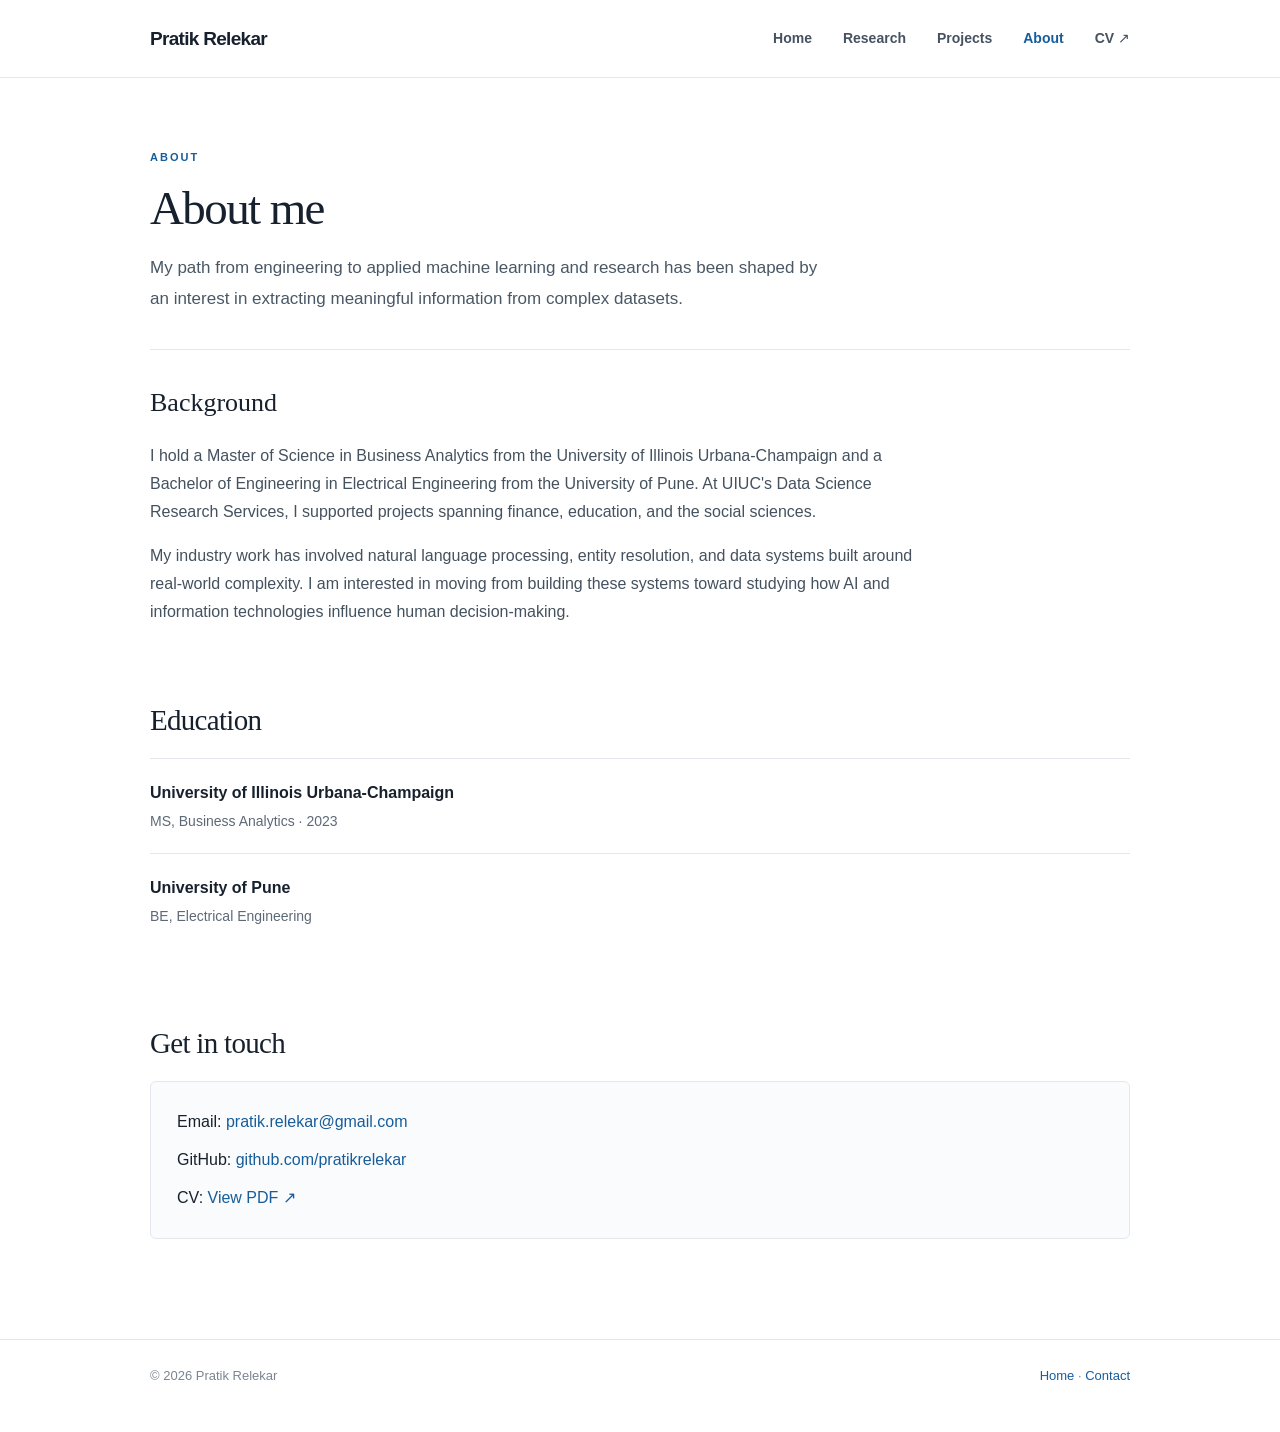
==== about.html @ c0a679e5 "Add files via upload" ====
<!doctype html><html lang="en"><head><meta charset="utf-8"><meta name="viewport" content="width=device-width,initial-scale=1"><meta name="description" content="Background and contact details of Pratik Relekar."><title>About | Pratik Relekar</title><link rel="stylesheet" href="style.css"></head><body><header><div class="shell nav"><a class="brand" href="index.html">Pratik Relekar</a><button class="menu" data-toggle aria-expanded="false" aria-label="Toggle navigation">Menu ☰</button><nav class="links" data-links aria-label="Main navigation"><a href="index.html">Home</a><a href="research.html">Research</a><a href="projects.html">Projects</a><a class="active" href="about.html">About</a><a href="assets/Pratik_Relekar_CV.pdf" target="_blank" rel="noopener">CV ↗</a></nav></div></header><main class="shell main"><p class="eyebrow">About</p><h1 class="page-title">About me</h1><p class="lead">My path from engineering to applied machine learning and research has been shaped by an interest in extracting meaningful information from complex datasets.</p><div class="paper"><h2>Background</h2><p>I hold a Master of Science in Business Analytics from the University of Illinois Urbana-Champaign and a Bachelor of Engineering in Electrical Engineering from the University of Pune. At UIUC's Data Science Research Services, I supported projects spanning finance, education, and the social sciences.</p><p>My industry work has involved natural language processing, entity resolution, and data systems built around real-world complexity. I am interested in moving from building these systems toward studying how AI and information technologies influence human decision-making.</p></div><section class="section"><h2 class="section-heading">Education</h2><div class="entry"><h3>University of Illinois Urbana-Champaign</h3><p>MS, Business Analytics · 2023</p></div><div class="entry"><h3>University of Pune</h3><p>BE, Electrical Engineering</p></div></section><section class="section"><h2 class="section-heading">Get in touch</h2><div class="contact"><p>Email: <a href="mailto:pratik.relekar@gmail.com">pratik.relekar@gmail.com</a></p><p>GitHub: <a href="https://github.com/pratikrelekar" target="_blank" rel="noopener noreferrer">github.com/pratikrelekar</a></p><p>CV: <a href="assets/Pratik_Relekar_CV.pdf" target="_blank" rel="noopener">View PDF ↗</a></p></div></section></main><footer class="foot"><div class="shell"><span>© <span data-year>2026</span> Pratik Relekar</span><span><a href="index.html">Home</a> · <a href="mailto:pratik.relekar@gmail.com">Contact</a></span></div></footer><script src="app.js" defer></script></body></html>
---- style.css ----
:root{--ink:#17212e;--muted:#66717d;--line:#e4e8ed;--blue:#175d9a;--light:#f7f9fb;--max:1040px}*{box-sizing:border-box}html{scroll-behavior:smooth}body{margin:0;background:#fff;color:var(--ink);font:16px/1.75 -apple-system,BlinkMacSystemFont,'Segoe UI',Arial,sans-serif;-webkit-font-smoothing:antialiased}a{color:var(--blue);text-decoration:none}a:hover{text-decoration:underline}button{font:inherit}header{border-bottom:1px solid var(--line);background:rgba(255,255,255,.96);position:sticky;top:0;z-index:20}.shell{max-width:var(--max);margin:0 auto;padding:0 30px}.nav{min-height:77px;display:flex;align-items:center;justify-content:space-between;gap:20px}.brand{font-size:19px;font-weight:750;letter-spacing:-.7px;color:var(--ink)}.links{display:flex;gap:31px;align-items:center}.links a{font-size:14px;color:#465261;font-weight:550}.links a.active{color:var(--blue)}.menu{display:none;background:transparent;border:1px solid var(--line);border-radius:6px;padding:6px 10px}.main{padding-top:70px;padding-bottom:100px}.intro{display:grid;grid-template-columns:minmax(0,1fr) 215px;gap:65px;align-items:start}.eyebrow{text-transform:uppercase;font-size:11px;letter-spacing:2px;font-weight:800;color:var(--blue);margin:0 0 14px}.intro h1,.page-title{font-family:Georgia,'Times New Roman',serif;font-size:clamp(36px,4.6vw,55px);font-weight:500;letter-spacing:-1.6px;line-height:1.17;margin:0 0 17px}.subtitle{font-size:18px;color:#475462;margin:0 0 20px}.intro p,.lead{max-width:680px}.intro p{margin:0 0 17px}.portrait{aspect-ratio:4/5;border-radius:5px;border:1px solid #e1e6eb;background:linear-gradient(145deg,#f2f5f8,#e5edf3);display:flex;flex-direction:column;align-items:center;justify-content:center;gap:10px;color:#647483}.portrait svg{width:46px;height:46px;opacity:.55}.portrait small{font-size:12px}.socials{display:flex;flex-wrap:wrap;gap:12px 22px;margin-top:20px;font-size:14px;font-weight:600}.socials a{display:inline-flex;align-items:center;gap:5px}.section{margin-top:77px}.section-heading{font-family:Georgia,'Times New Roman',serif;font-size:29px;font-weight:500;letter-spacing:-.7px;line-height:1.2;margin:0 0 20px}.section-desc{margin:0 0 28px;color:var(--muted)}.interests{display:flex;flex-wrap:wrap;gap:10px}.pill{border:1px solid #dee5ec;border-radius:100px;padding:7px 14px;color:#435365;font-size:13px;background:#fff}.feature{display:grid;grid-template-columns:1fr;gap:14px;border-top:1px solid var(--line);padding:25px 0}.feature:last-child{border-bottom:1px solid var(--line)}.meta{font-size:12px;font-weight:750;letter-spacing:1.1px;text-transform:uppercase;color:#788492}.feature h3{font-family:Georgia,'Times New Roman',serif;font-size:23px;font-weight:500;line-height:1.35;margin:6px 0}.feature p{margin:5px 0 9px;max-width:770px;color:#455160}.textlink{font-size:14px;font-weight:700}.two-col{display:grid;grid-template-columns:1fr 1fr;gap:50px}.entry{border-top:1px solid var(--line);padding:20px 0}.entry h3{font-size:16px;margin:0 0 2px}.entry p{margin:0;color:#5d6976;font-size:14px}.foot{border-top:1px solid var(--line);padding:25px 0 45px;color:#7b8591;font-size:13px}.foot .shell{display:flex;justify-content:space-between;gap:15px}.back{font-size:14px;display:inline-block;margin-bottom:21px}.page-title{font-size:clamp(34px,4.2vw,47px)}.lead{font-size:17px;color:#4a5866;line-height:1.8;margin:0 0 24px}.paper{border-top:1px solid var(--line);margin-top:35px;padding-top:30px}.paper h2{font-family:Georgia,'Times New Roman',serif;font-size:26px;font-weight:500;margin:0 0 14px}.paper p{color:#44515e;max-width:790px}.details{display:flex;flex-wrap:wrap;gap:12px 25px;font-size:13px;color:#667382}.callout{border-left:3px solid #b6cce1;background:#f8fafc;padding:19px 23px;margin:25px 0;color:#475463}.compact-list{padding-left:21px;color:#455260}.compact-list li{margin-bottom:11px}.small-note{font-size:13px;color:#74818e}.contact{padding:26px;border:1px solid var(--line);border-radius:6px;background:#fafbfd}.contact p{margin:0 0 10px}.contact p:last-child{margin-bottom:0}@media(max-width:700px){.shell{padding:0 22px}.main{padding-top:45px;padding-bottom:65px}.nav{min-height:68px}.menu{display:block}.links{display:none;position:absolute;left:0;right:0;top:67px;background:#fff;padding:18px 22px;border-bottom:1px solid var(--line);flex-direction:column;align-items:flex-start;gap:14px}.links.show{display:flex}.intro{grid-template-columns:1fr;gap:25px}.portrait{width:165px;max-width:100%;grid-row:1;aspect-ratio:4/4}.section{margin-top:55px}.two-col{grid-template-columns:1fr;gap:25px}.foot .shell{flex-direction:column}.intro h1{font-size:42px}}
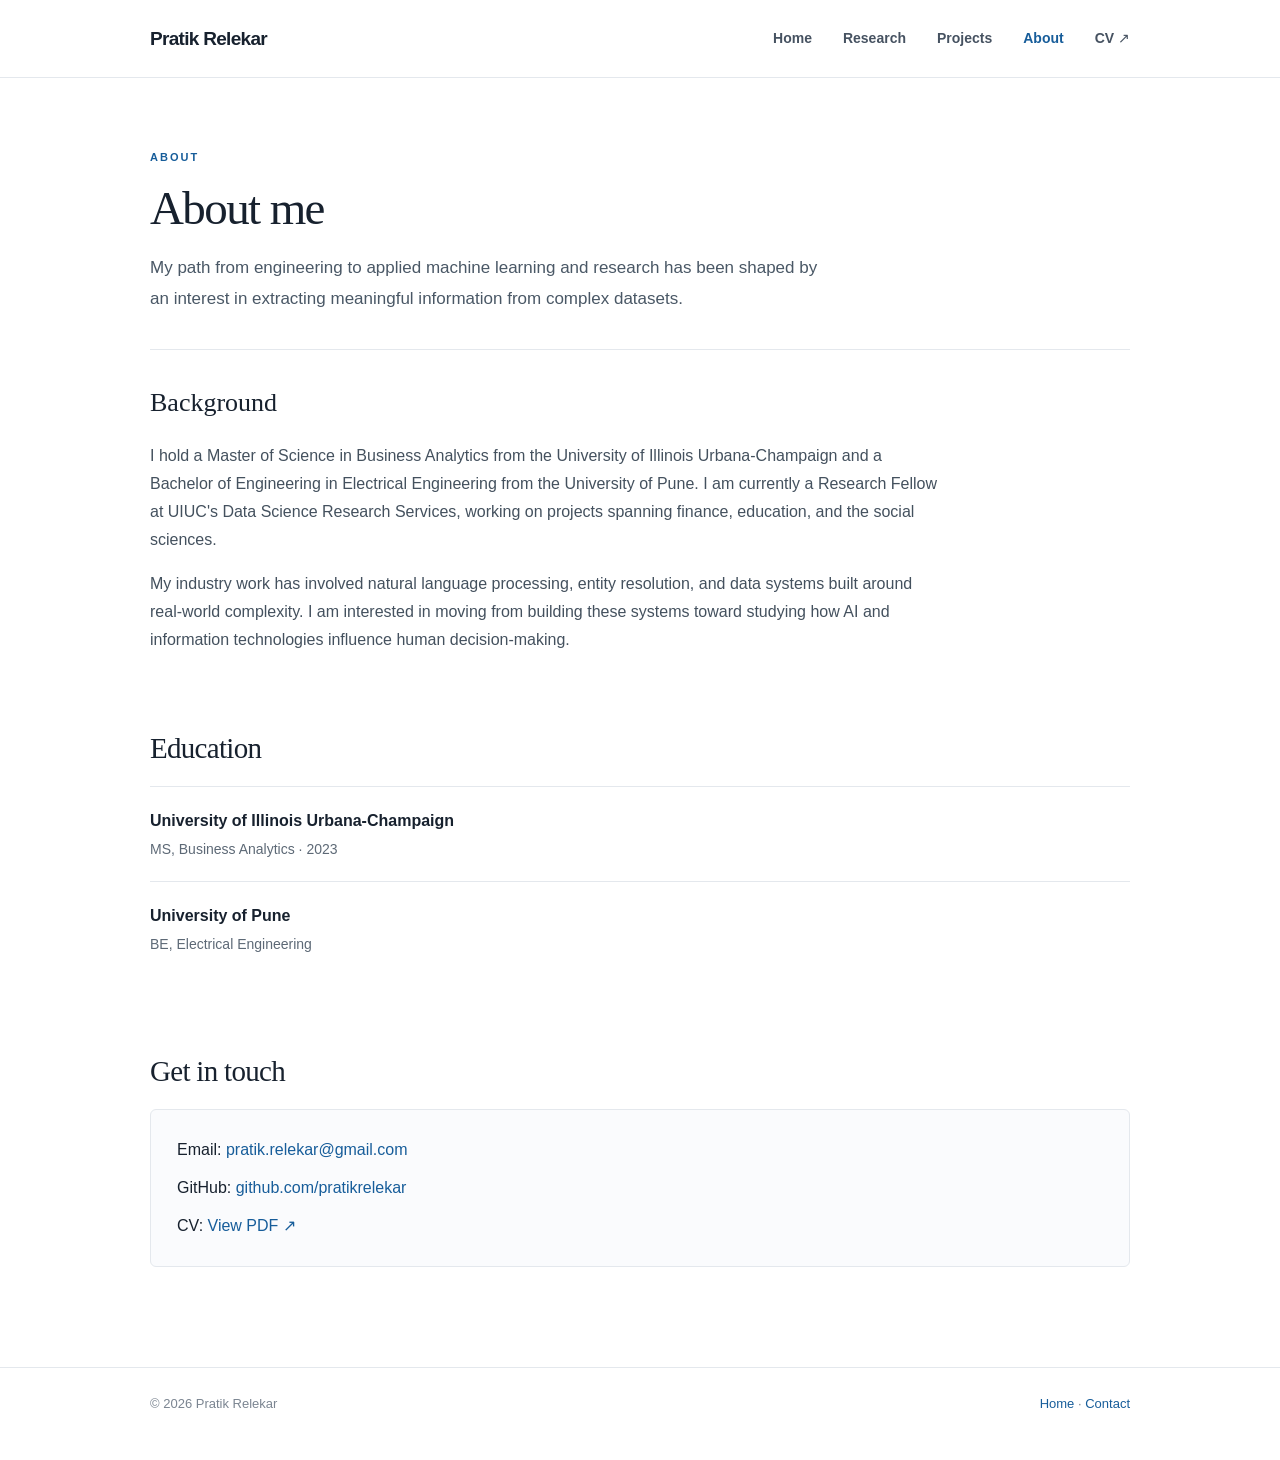
==== commit 3740b0f9: "Revise background and current role in about.html Updated the background information and current role" ====
--- a/about.html
+++ b/about.html
@@ -1 +1 @@
-<!doctype html><html lang="en"><head><meta charset="utf-8"><meta name="viewport" content="width=device-width,initial-scale=1"><meta name="description" content="Background and contact details of Pratik Relekar."><title>About | Pratik Relekar</title><link rel="stylesheet" href="style.css"></head><body><header><div class="shell nav"><a class="brand" href="index.html">Pratik Relekar</a><button class="menu" data-toggle aria-expanded="false" aria-label="Toggle navigation">Menu ☰</button><nav class="links" data-links aria-label="Main navigation"><a href="index.html">Home</a><a href="research.html">Research</a><a href="projects.html">Projects</a><a class="active" href="about.html">About</a><a href="assets/Pratik_Relekar_CV.pdf" target="_blank" rel="noopener">CV ↗</a></nav></div></header><main class="shell main"><p class="eyebrow">About</p><h1 class="page-title">About me</h1><p class="lead">My path from engineering to applied machine learning and research has been shaped by an interest in extracting meaningful information from complex datasets.</p><div class="paper"><h2>Background</h2><p>I hold a Master of Science in Business Analytics from the University of Illinois Urbana-Champaign and a Bachelor of Engineering in Electrical Engineering from the University of Pune. At UIUC's Data Science Research Services, I supported projects spanning finance, education, and the social sciences.</p><p>My industry work has involved natural language processing, entity resolution, and data systems built around real-world complexity. I am interested in moving from building these systems toward studying how AI and information technologies influence human decision-making.</p></div><section class="section"><h2 class="section-heading">Education</h2><div class="entry"><h3>University of Illinois Urbana-Champaign</h3><p>MS, Business Analytics · 2023</p></div><div class="entry"><h3>University of Pune</h3><p>BE, Electrical Engineering</p></div></section><section class="section"><h2 class="section-heading">Get in touch</h2><div class="contact"><p>Email: <a href="mailto:pratik.relekar@gmail.com">pratik.relekar@gmail.com</a></p><p>GitHub: <a href="https://github.com/pratikrelekar" target="_blank" rel="noopener noreferrer">github.com/pratikrelekar</a></p><p>CV: <a href="assets/Pratik_Relekar_CV.pdf" target="_blank" rel="noopener">View PDF ↗</a></p></div></section></main><footer class="foot"><div class="shell"><span>© <span data-year>2026</span> Pratik Relekar</span><span><a href="index.html">Home</a> · <a href="mailto:pratik.relekar@gmail.com">Contact</a></span></div></footer><script src="app.js" defer></script></body></html>
+<!doctype html><html lang="en"><head><meta charset="utf-8"><meta name="viewport" content="width=device-width,initial-scale=1"><meta name="description" content="Background and contact details of Pratik Relekar."><title>About | Pratik Relekar</title><link rel="stylesheet" href="style.css"></head><body><header><div class="shell nav"><a class="brand" href="index.html">Pratik Relekar</a><button class="menu" data-toggle aria-expanded="false" aria-label="Toggle navigation">Menu ☰</button><nav class="links" data-links aria-label="Main navigation"><a href="index.html">Home</a><a href="research.html">Research</a><a href="projects.html">Projects</a><a class="active" href="about.html">About</a><a href="assets/Pratik_Relekar_CV.pdf" target="_blank" rel="noopener">CV ↗</a></nav></div></header><main class="shell main"><p class="eyebrow">About</p><h1 class="page-title">About me</h1><p class="lead">My path from engineering to applied machine learning and research has been shaped by an interest in extracting meaningful information from complex datasets.</p><div class="paper"><h2>Background</h2><p>I hold a Master of Science in Business Analytics from the University of Illinois Urbana-Champaign and a Bachelor of Engineering in Electrical Engineering from the University of Pune. I am currently a Research Fellow at UIUC's Data Science Research Services, working on projects spanning finance, education, and the social sciences.</p><p>My industry work has involved natural language processing, entity resolution, and data systems built around real-world complexity. I am interested in moving from building these systems toward studying how AI and information technologies influence human decision-making.</p></div><section class="section"><h2 class="section-heading">Education</h2><div class="entry"><h3>University of Illinois Urbana-Champaign</h3><p>MS, Business Analytics · 2023</p></div><div class="entry"><h3>University of Pune</h3><p>BE, Electrical Engineering</p></div></section><section class="section"><h2 class="section-heading">Get in touch</h2><div class="contact"><p>Email: <a href="mailto:pratik.relekar@gmail.com">pratik.relekar@gmail.com</a></p><p>GitHub: <a href="https://github.com/pratikrelekar" target="_blank" rel="noopener noreferrer">github.com/pratikrelekar</a></p><p>CV: <a href="assets/Pratik_Relekar_CV.pdf" target="_blank" rel="noopener">View PDF ↗</a></p></div></section></main><footer class="foot"><div class="shell"><span>© <span data-year>2026</span> Pratik Relekar</span><span><a href="index.html">Home</a> · <a href="mailto:pratik.relekar@gmail.com">Contact</a></span></div></footer><script src="app.js" defer></script></body></html>
